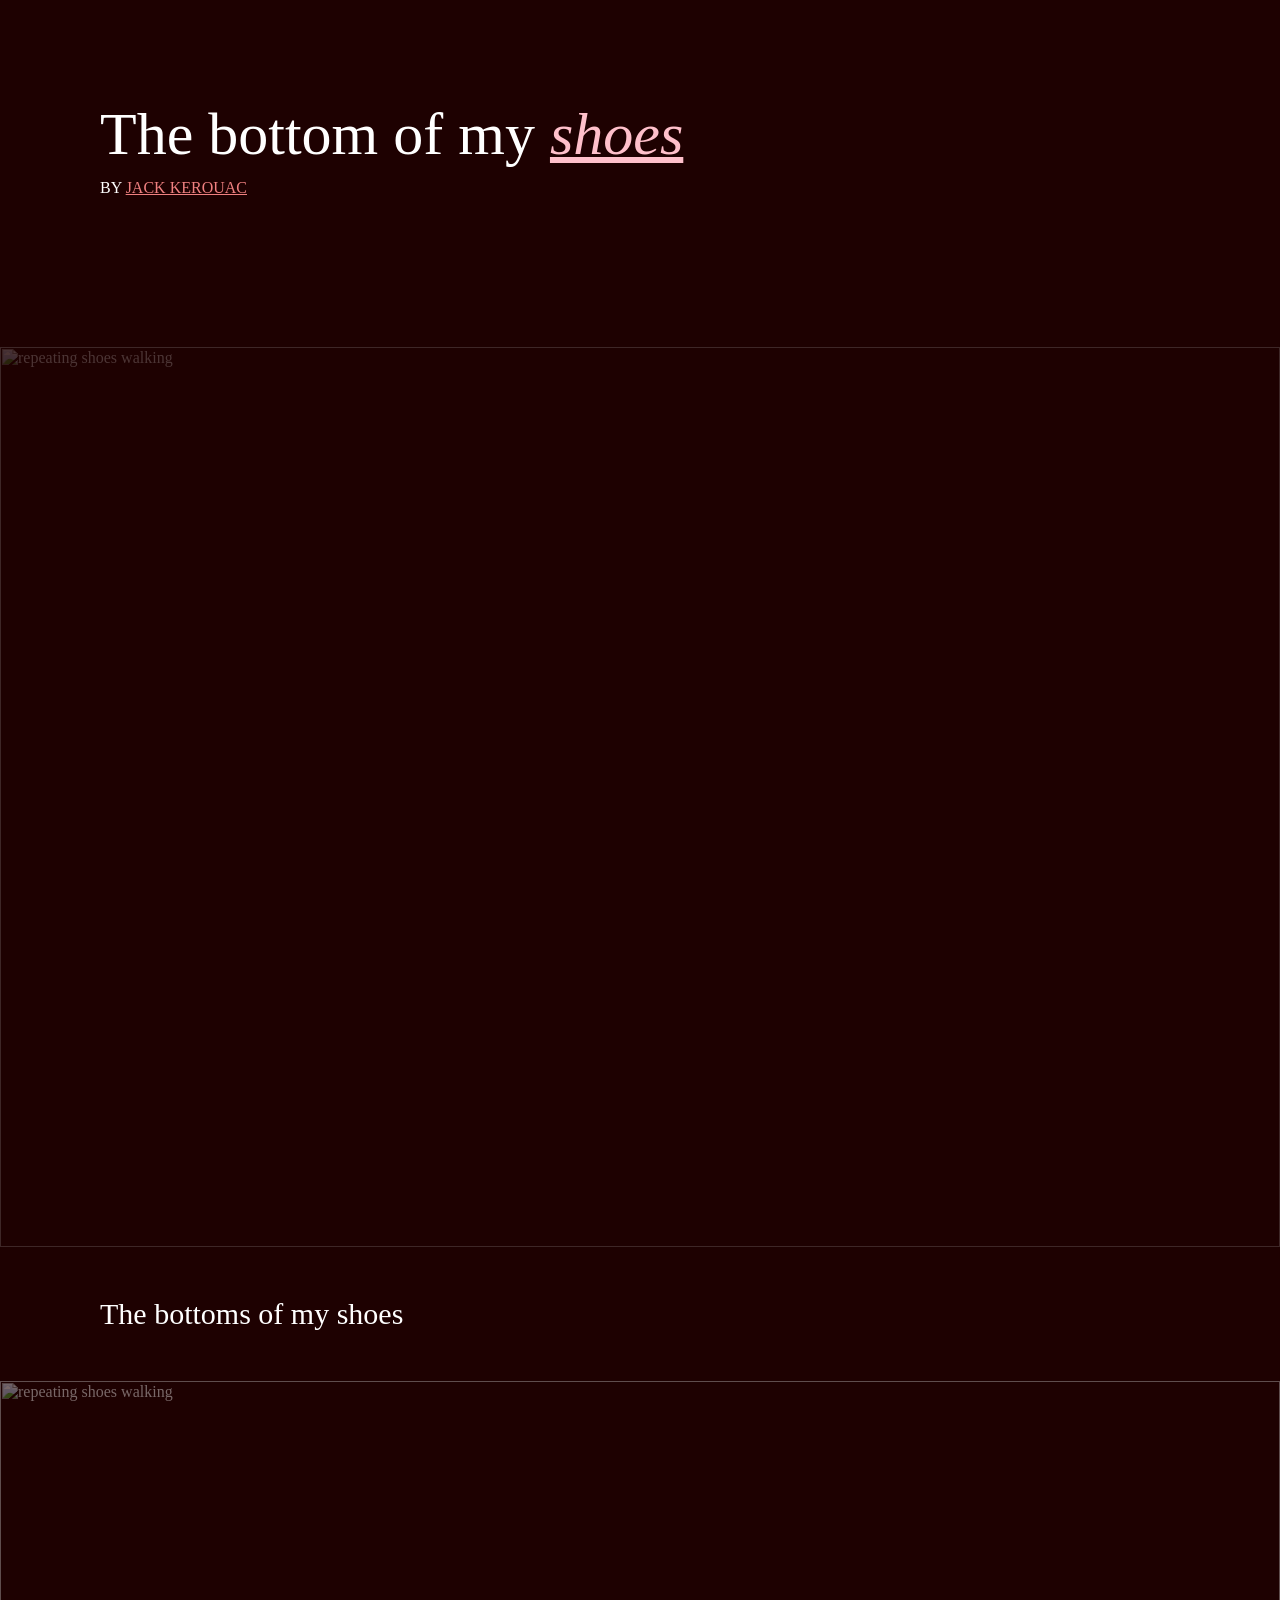
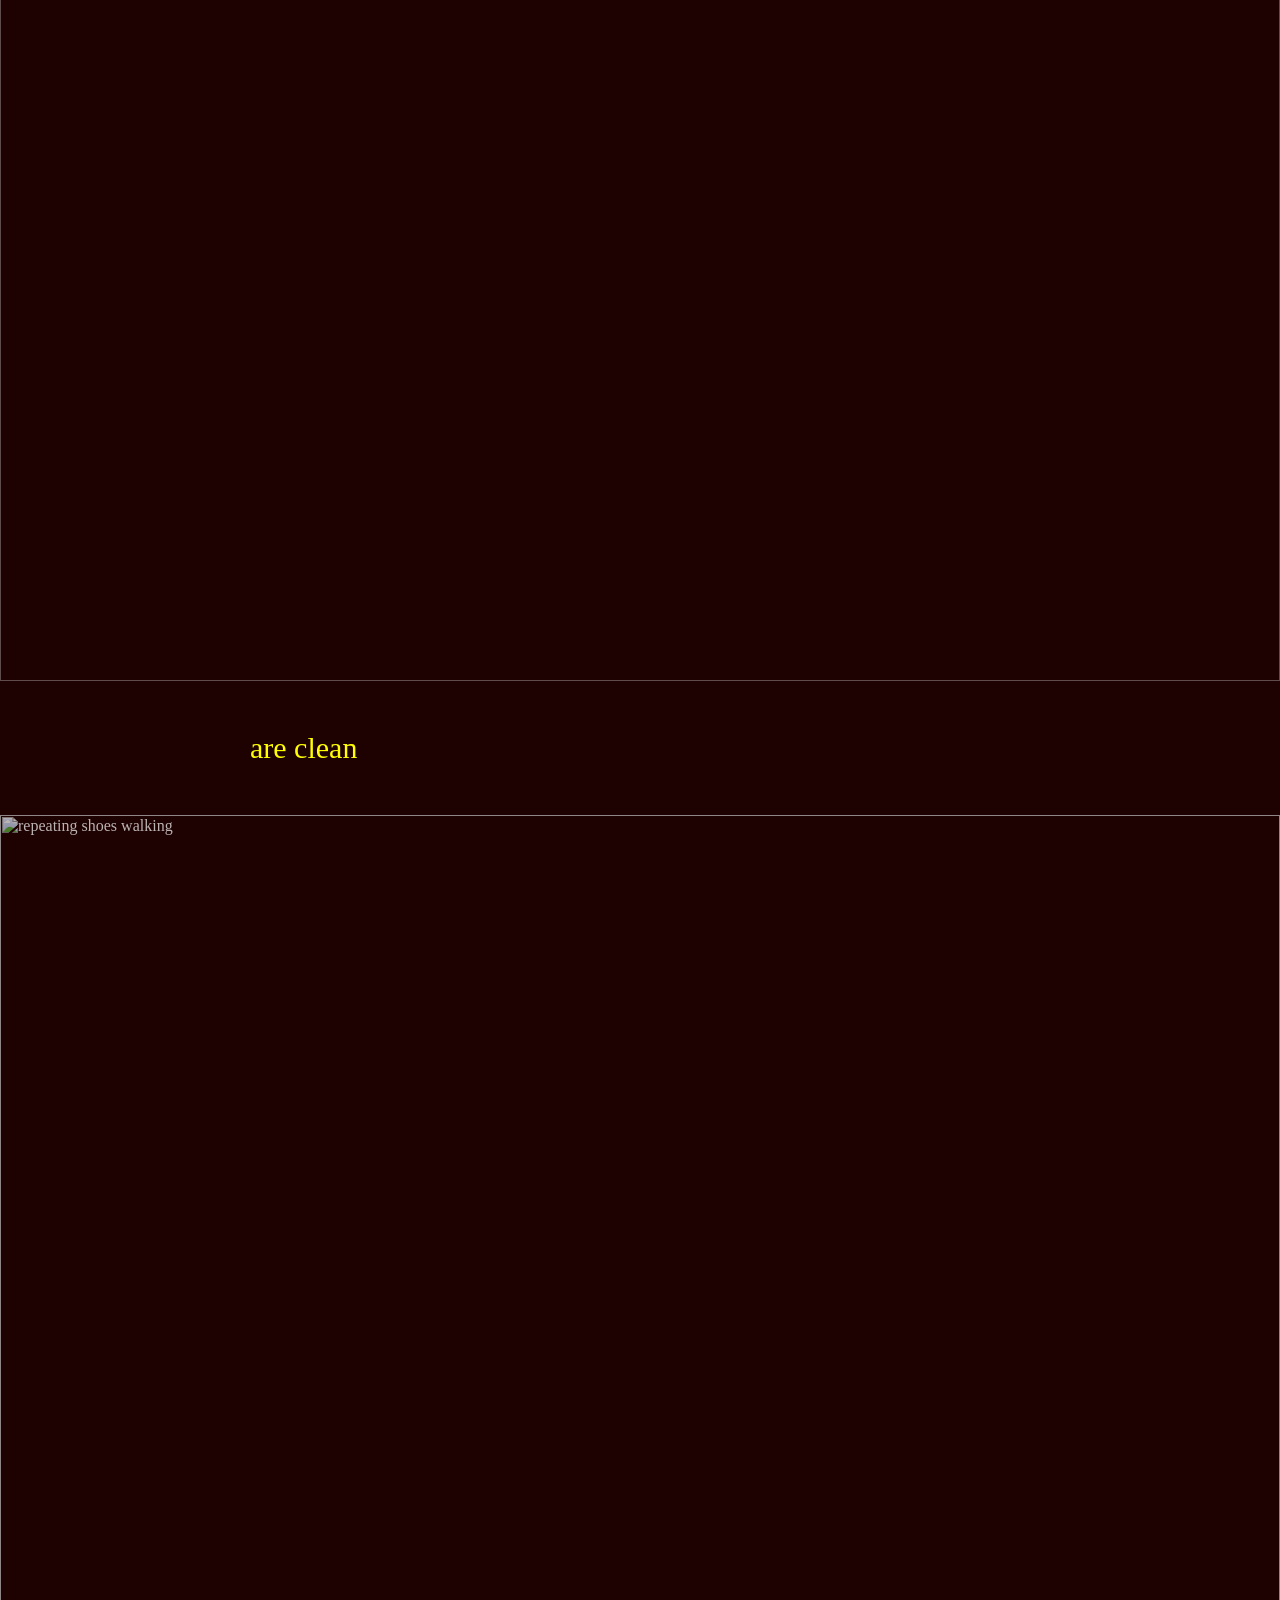
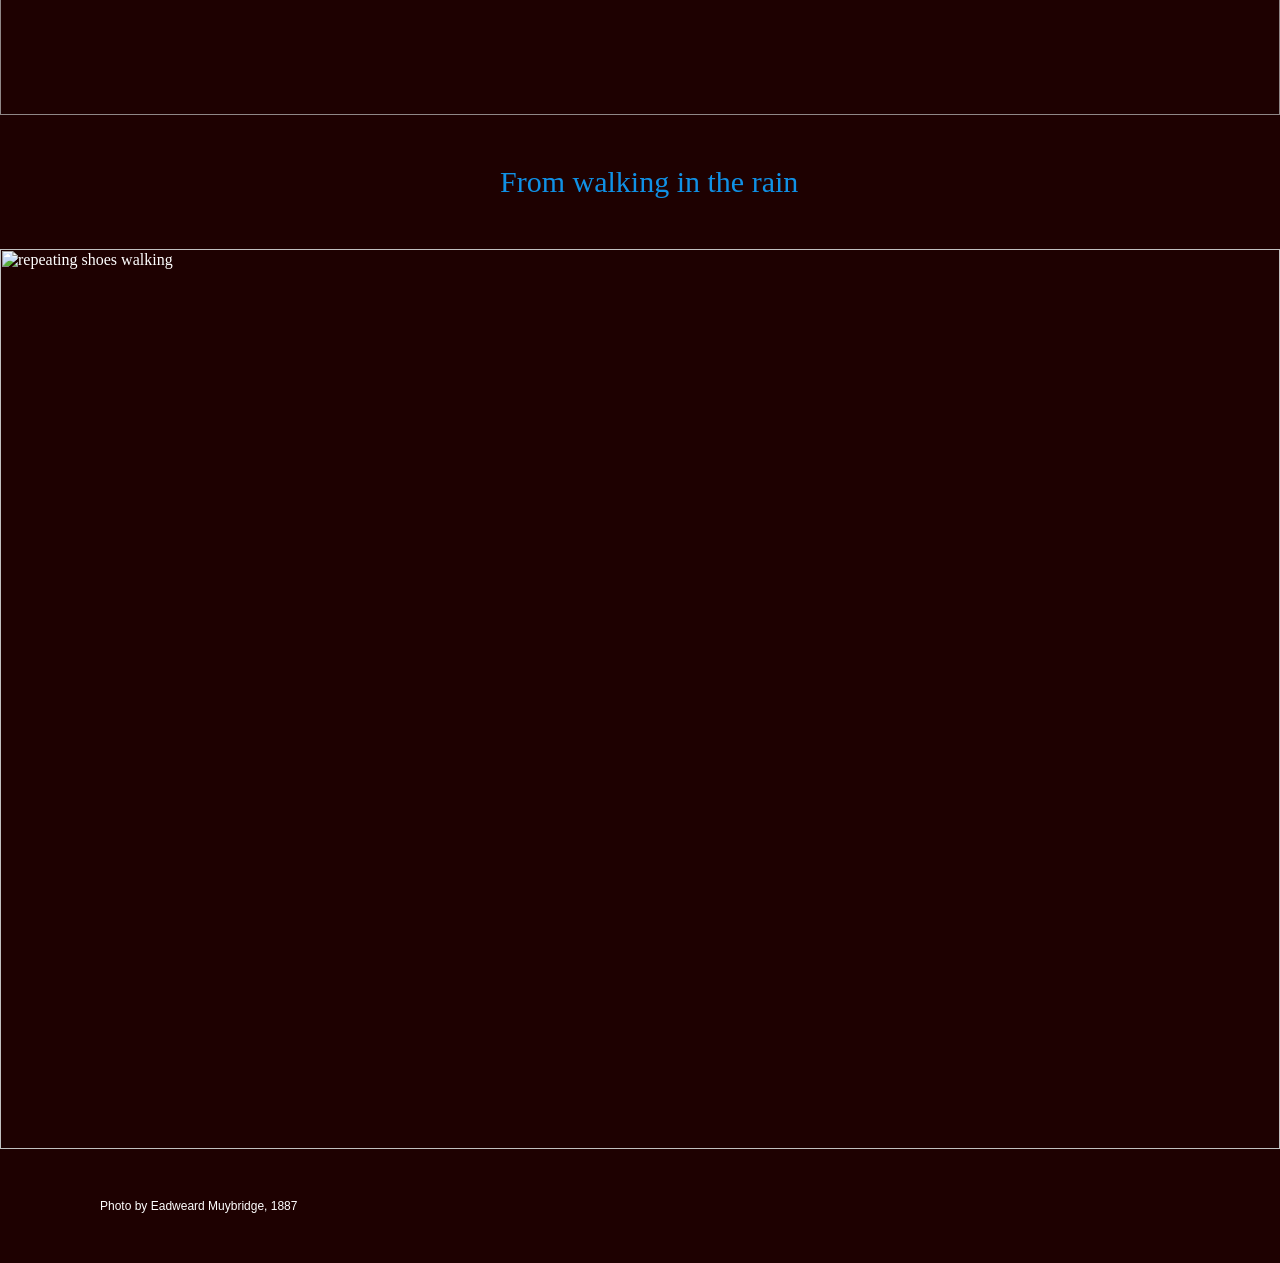
==== poem/index.html @ 5f3fe72b "Add files via upload" ====
<DOCTYPE html>
    <html>
        <head>
            <!-- This is a comment-->
            <!-- The Title appears in the tab -->
            <title>Poem Practice</title>
            <!-- Connect the CSS to this index file using the link tag-->
            <link rel="stylesheet" href="style.css">
        </head>
        <body>
<!-- The body contains all the content-->
 <h1>The bottom of my <span class="pink">shoes</span></h1>
 <h2>By <a href="https://en.wikipedia.org/wiki/Jack_Kerouac" target="_blank">Jack Kerouac</a> </h2>
 <img src="/Users/student/Desktop/poem/images/walking01.jpg" alt="repeating shoes walking" class="fadetop">
<p>The bottoms of my shoes</p>
<img src="/Users/student/Desktop/poem/images/walking02.jpg" alt="repeating shoes walking" class="fademiddle">
<p class="indent">are clean</p>
<img src="/Users/student/Desktop/poem/images/walking03.jpg" alt="repeating shoes walking" class="fadelast">
<p class="indent-more">From walking in the rain</p>
<img src="/Users/student/Desktop/poem/images/walking04.jpg" alt="repeating shoes walking">
<h6>Photo by Eadweard Muybridge, 1887</h6>

        </body>
    </html>
</DOCTYPE>
---- poem/style.css ----
*{
    margin: 0;
    padding: 0;
}
body {
    background-color: rgb(30, 1, 1);
    color: white;
    font-family: Georgia, 'Times New Roman', Times, serif;
}
h1 {
    font-size: 60px;
    font-weight: normal;
    margin: 100px 0 10px 100px;
    /* the shorthand is top right bottom left*/
}
h2{
    margin: 0 0 150px 100px;
    font-size: 16px;
    font-weight: normal;
    text-transform: uppercase;
}
p{
    font-size: 30px;
    margin: 50px 0 50px 100px;
}
img{
    width: 100%;
    /* using percentages instead of pixels makes the image responsive*/
    opacity: 1;
}
.fadetop {
    opacity: 0.2;
}
.fademiddle {
    opacity: 0.4;
}
.fadelast {
    opacity: 0.7;
}
h6 {
    font-size: 12px;
    font-weight: normal;
    margin: 50px 0 50px 100px;
    font-family: Arial, Helvetica, sans-serif;
}
.indent {
    margin-left: 250px;
    color: yellow;
}
.indent-more{
    margin-left: 500px;
    color: rgb(16, 145, 230);
}
.pink {
    color: pink;
    font-style: italic;
    text-decoration: underline;
}
a {
    color: lightcoral;
}
a:visited{
    color: purple;
}
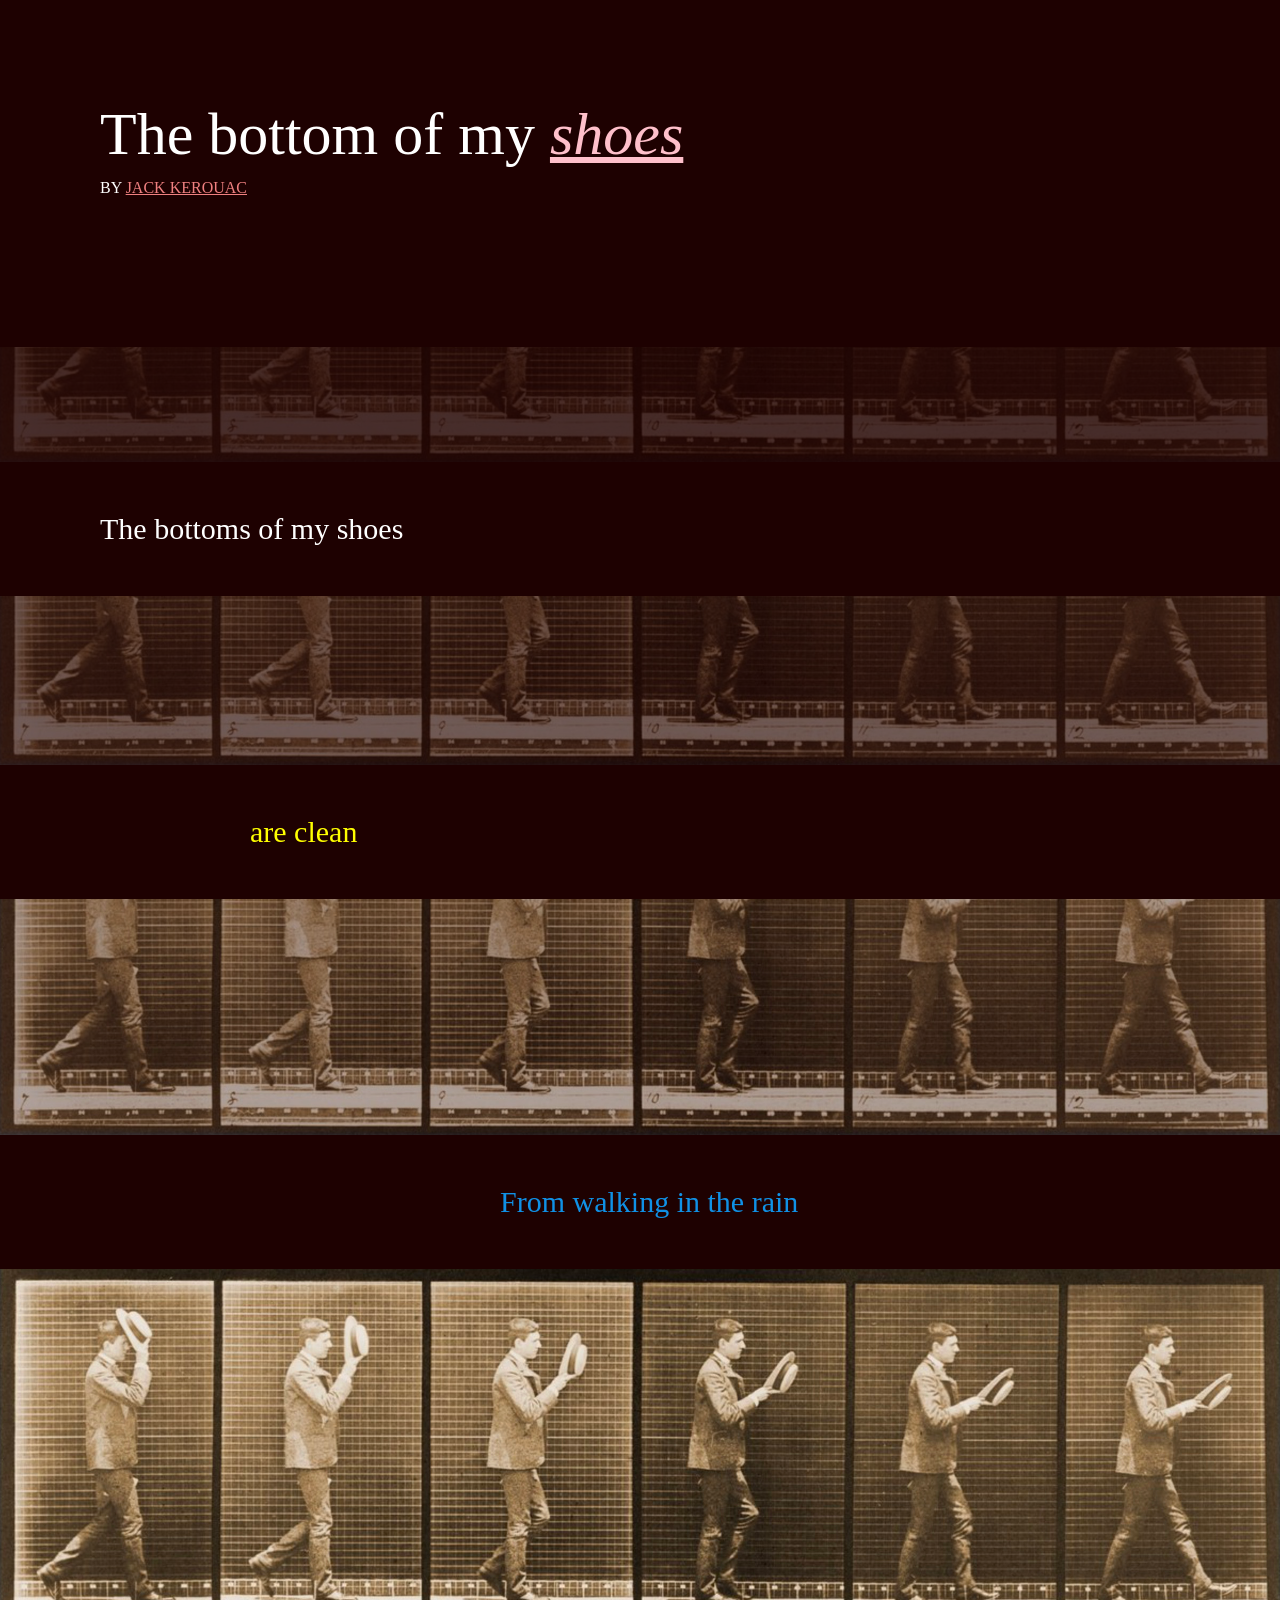
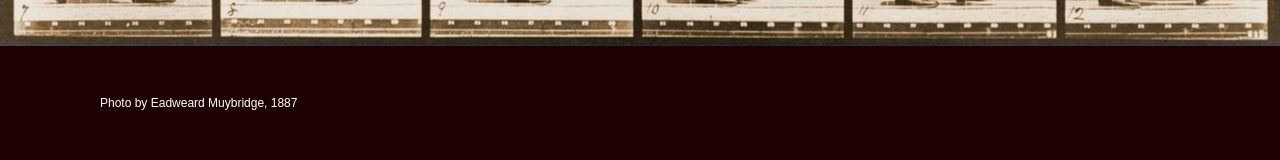
==== commit 61cd3e07: "Change image paths to relative in index.html Updated image source paths to relative URLs." ====
--- a/poem/index.html
+++ b/poem/index.html
@@ -11,15 +11,15 @@
 <!-- The body contains all the content-->
  <h1>The bottom of my <span class="pink">shoes</span></h1>
  <h2>By <a href="https://en.wikipedia.org/wiki/Jack_Kerouac" target="_blank">Jack Kerouac</a> </h2>
- <img src="/Users/student/Desktop/poem/images/walking01.jpg" alt="repeating shoes walking" class="fadetop">
+ <img src="images/walking01.jpg" alt="repeating shoes walking" class="fadetop">
 <p>The bottoms of my shoes</p>
-<img src="/Users/student/Desktop/poem/images/walking02.jpg" alt="repeating shoes walking" class="fademiddle">
+<img src="images/walking02.jpg" alt="repeating shoes walking" class="fademiddle">
 <p class="indent">are clean</p>
-<img src="/Users/student/Desktop/poem/images/walking03.jpg" alt="repeating shoes walking" class="fadelast">
+<img src="images/walking03.jpg" alt="repeating shoes walking" class="fadelast">
 <p class="indent-more">From walking in the rain</p>
-<img src="/Users/student/Desktop/poem/images/walking04.jpg" alt="repeating shoes walking">
+<img src="images/walking04.jpg" alt="repeating shoes walking">
 <h6>Photo by Eadweard Muybridge, 1887</h6>
 
         </body>
     </html>
-</DOCTYPE>+</DOCTYPE>
